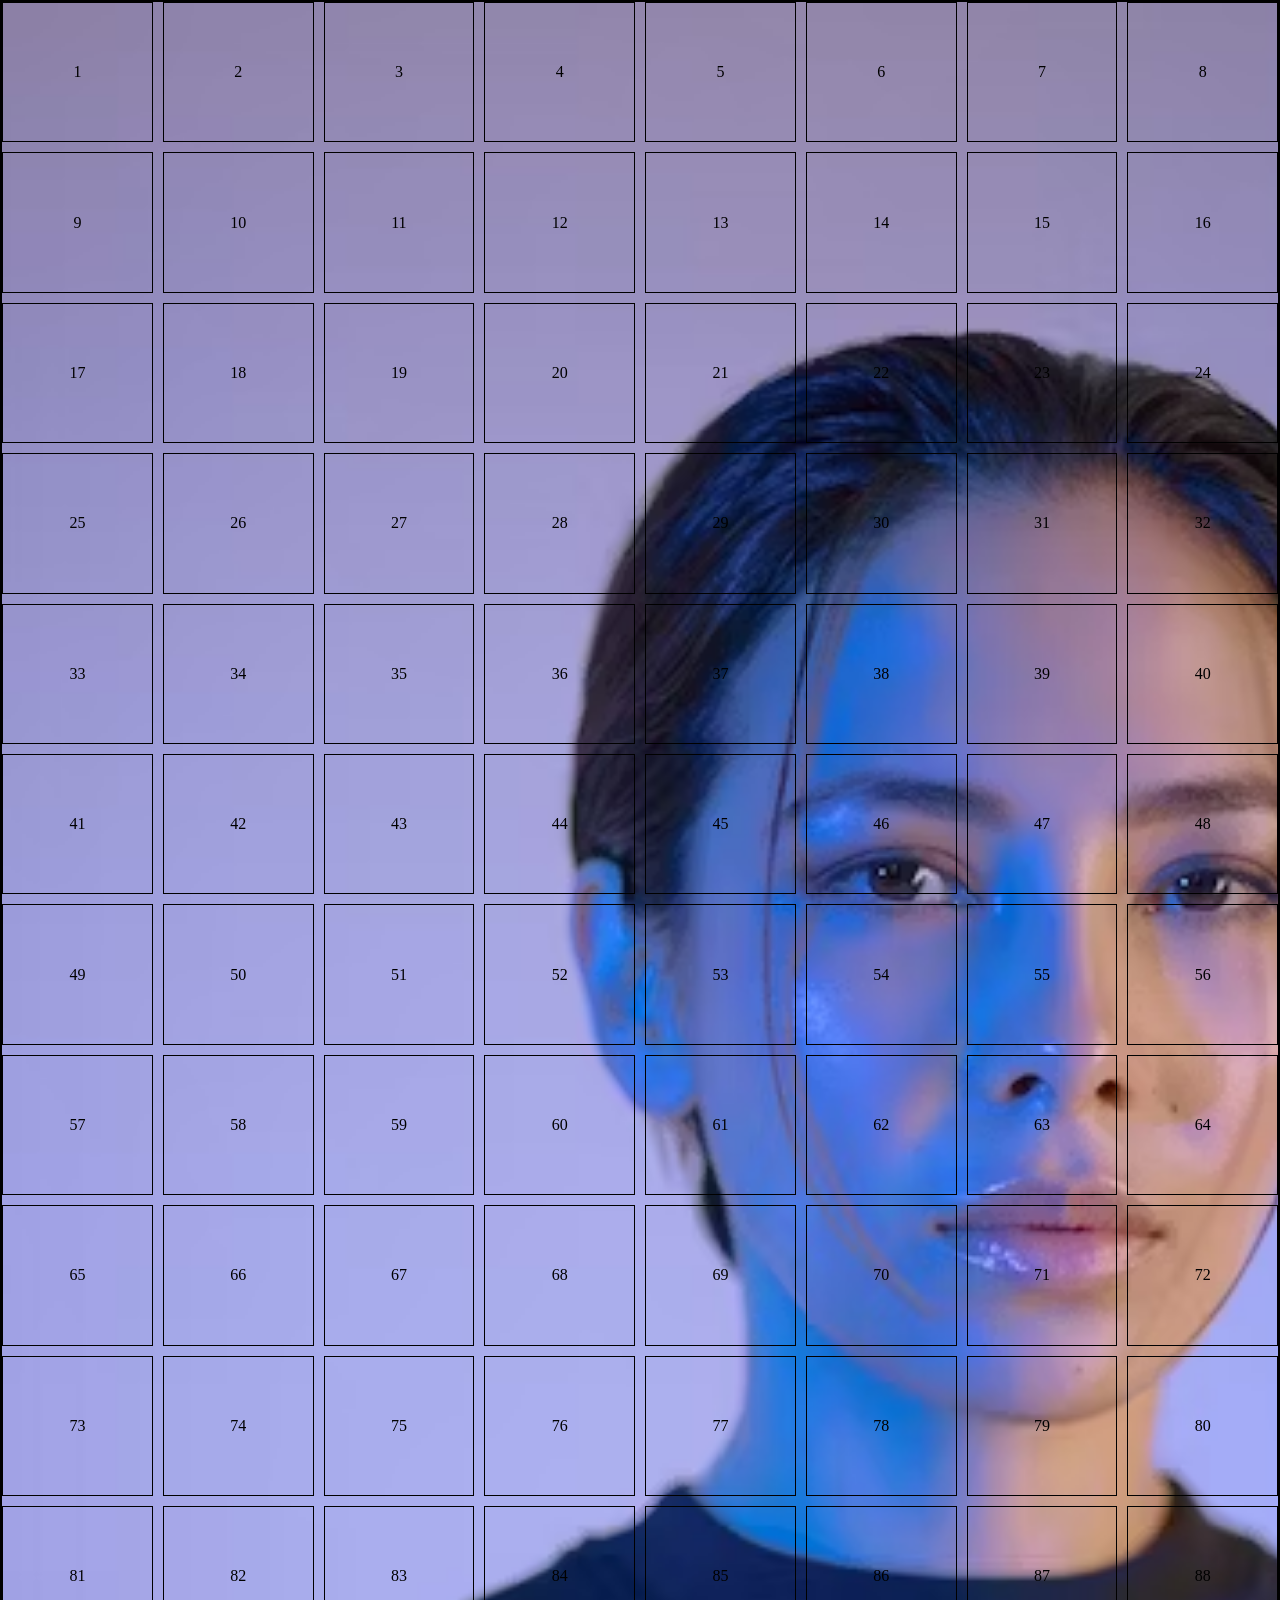
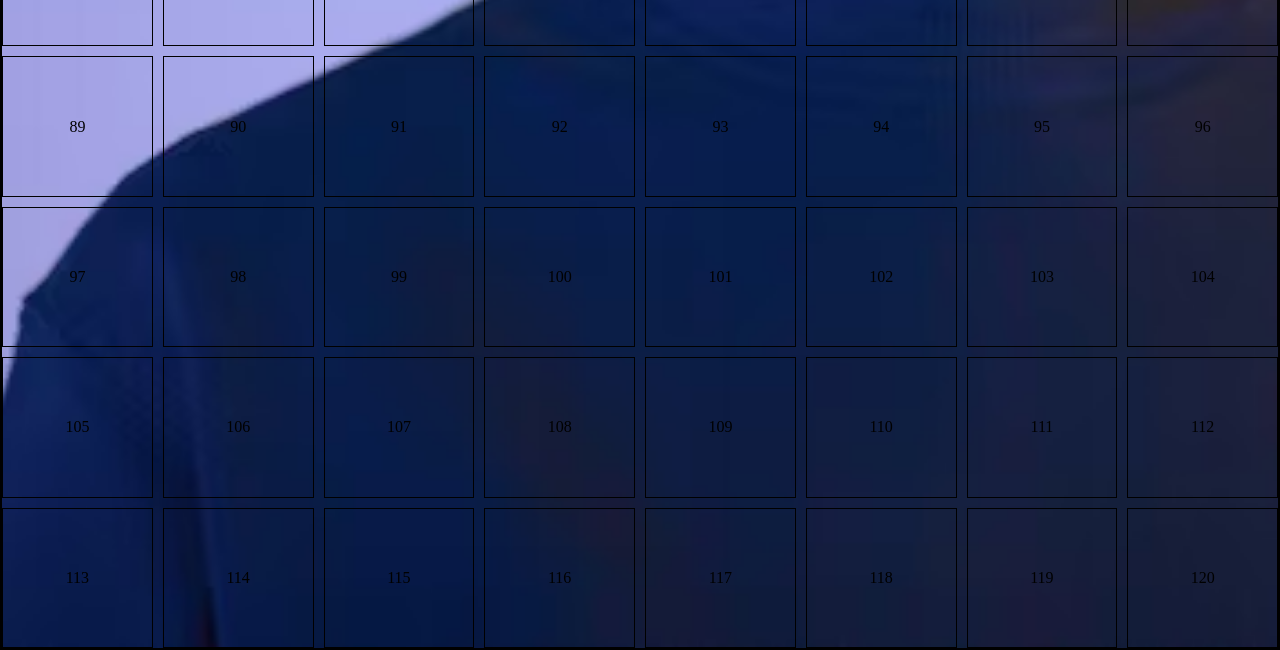
==== index.html @ 3f75f7f1 "Add files via upload" ====
<!DOCTYPE html>
<html lang="en">
<head>
    <meta charset="UTF-8">
    <meta name="viewport" content="width=device-width, initial-scale=1.0">
    <title>Document</title>
    <style>
        *{
            margin: 0;
            padding: 0;
            box-sizing: border-box;
        }
        .container{
            width: 100%;
            height: 250vh;
            /* background: linear-gradient(to bottom, rgba(144,133,174,255), rgba(147,158,240,255)); */
            background-image: url(img/photo-1534528741775-53994a69daeb.avif);
            background-size: cover;
            border: 2px solid black;
            display: grid;
            grid-template-columns: repeat(8, 1fr);
            grid-template-rows: repeat(15, auto);
            gap: 10px;
        }
        .container>div{
            border: 1px solid black;
            display: flex;
            justify-content: center;
            align-items: center;
        }
    </style>
</head>
<body>
    <div class="container">
        <div>1</div>
        <div>2</div>
        <div>3</div>
        <div>4</div>
        <div>5</div>
        <div>6</div>
        <div>7</div>
        <div>8</div>
        <div>9</div>
        <div>10</div>
        <div>11</div>
        <div>12</div>
        <div>13</div>
        <div>14</div>
        <div>15</div>
        <div>16</div>
        <div>17</div>
        <div>18</div>
        <div>19</div>
        <div>20</div>
        <div>21</div>
        <div>22</div>
        <div>23</div>
        <div>24</div>
        <div>25</div>
        <div>26</div>
        <div>27</div>
        <div>28</div>
        <div>29</div>
        <div>30</div>
        <div>31</div>
        <div>32</div>
        <div>33</div>
        <div>34</div>
        <div>35</div>
        <div>36</div>
        <div>37</div>
        <div>38</div>
        <div>39</div>
        <div>40</div>
        <div>41</div>
        <div>42</div>
        <div>43</div>
        <div>44</div>
        <div>45</div>
        <div>46</div>
        <div>47</div>
        <div>48</div>
        <div>49</div>
        <div>50</div>
        <div>51</div>
        <div>52</div>
        <div>53</div>
        <div>54</div>
        <div>55</div>
        <div>56</div>
        <div>57</div>
        <div>58</div>
        <div>59</div>
        <div>60</div>
        <div>61</div>
        <div>62</div>
        <div>63</div>
        <div>64</div>
        <div>65</div>
        <div>66</div>
        <div>67</div>
        <div>68</div>
        <div>69</div>
        <div>70</div>
        <div>71</div>
        <div>72</div>
        <div>73</div>
        <div>74</div>
        <div>75</div>
        <div>76</div>
        <div>77</div>
        <div>78</div>
        <div>79</div>
        <div>80</div>
        <div>81</div>
        <div>82</div>
        <div>83</div>
        <div>84</div>
        <div>85</div>
        <div>86</div>
        <div>87</div>
        <div>88</div>
        <div>89</div>
        <div>90</div>
        <div>91</div>
        <div>92</div>
        <div>93</div>
        <div>94</div>
        <div>95</div>
        <div>96</div>
        <div>97</div>
        <div>98</div>
        <div>99</div>
        <div>100</div>
        <div>101</div>
        <div>102</div>
        <div>103</div>
        <div>104</div>
        <div>105</div>
        <div>106</div>
        <div>107</div>
        <div>108</div>
        <div>109</div>
        <div>110</div>
        <div>111</div>
        <div>112</div>
        <div>113</div>
        <div>114</div>
        <div>115</div>
        <div>116</div>
        <div>117</div>
        <div>118</div>
        <div>119</div>
        <div>120</div>
    </div>
</body>
</html>
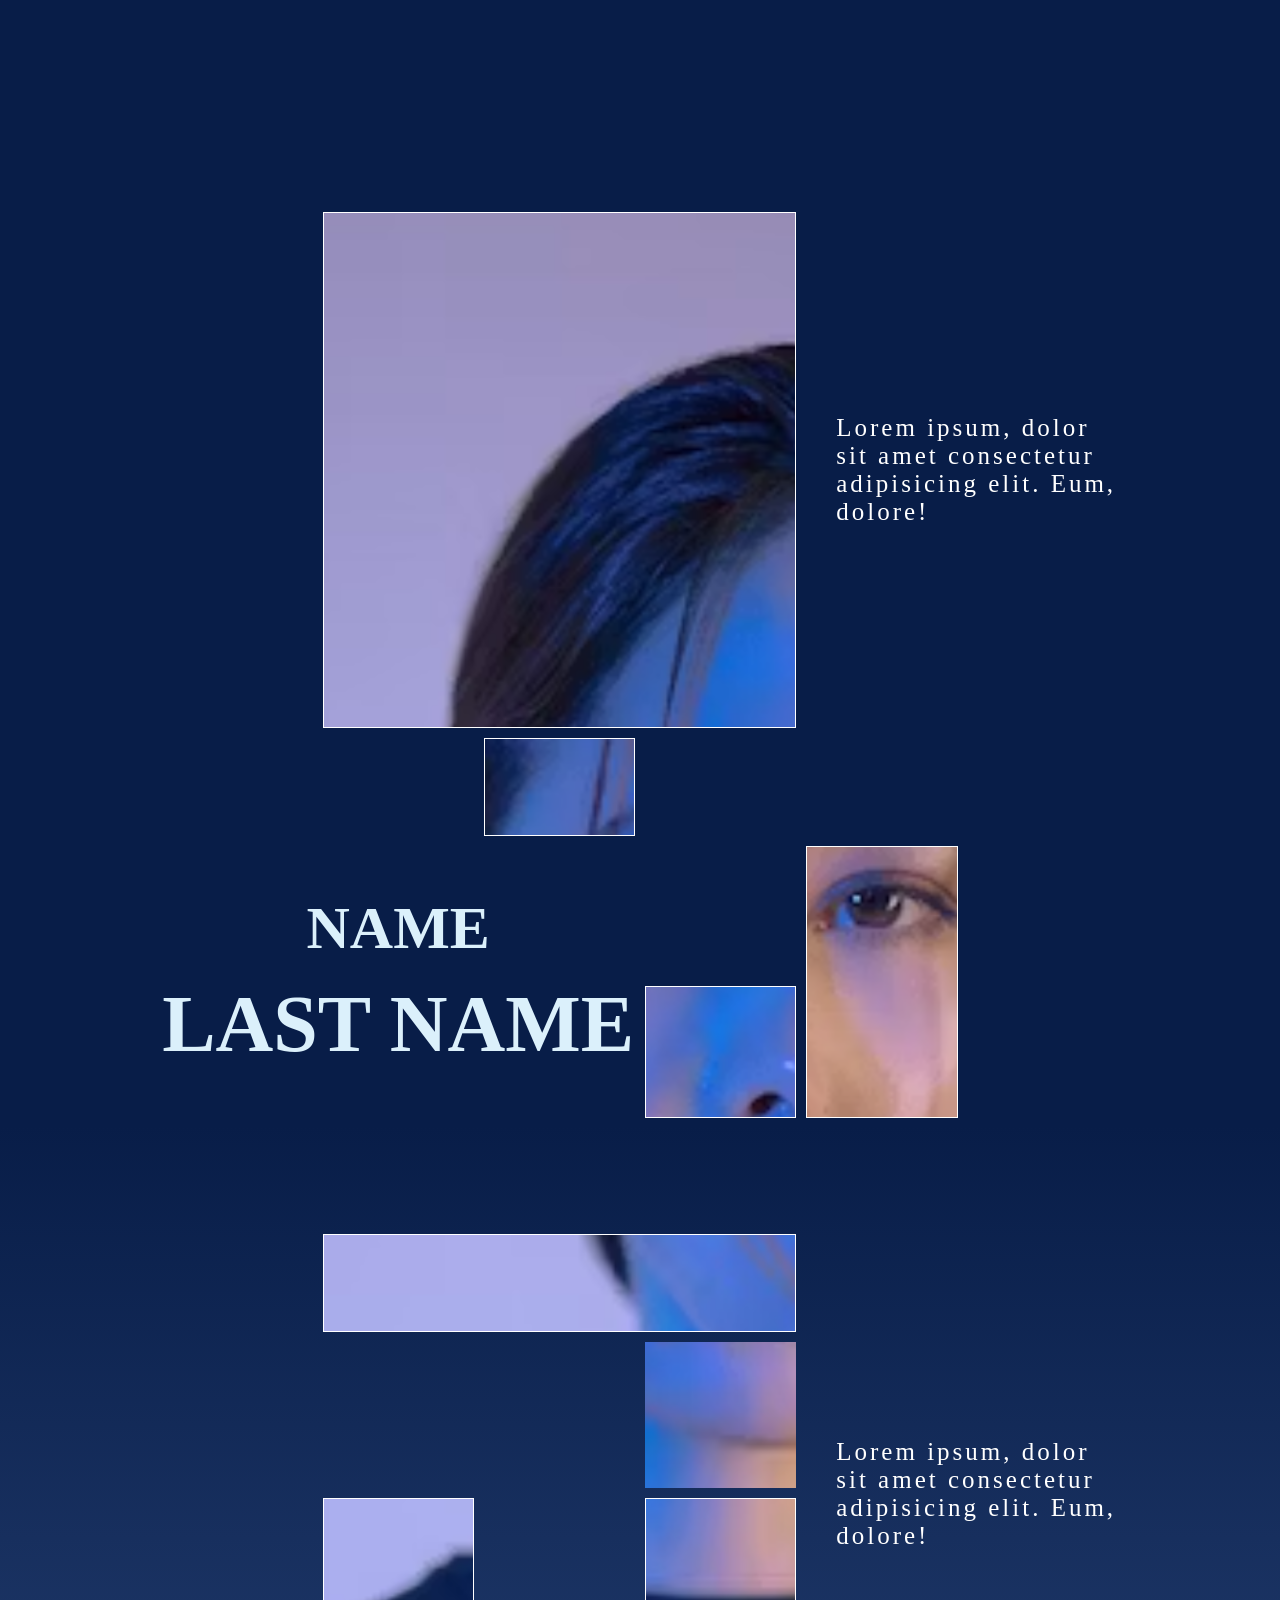
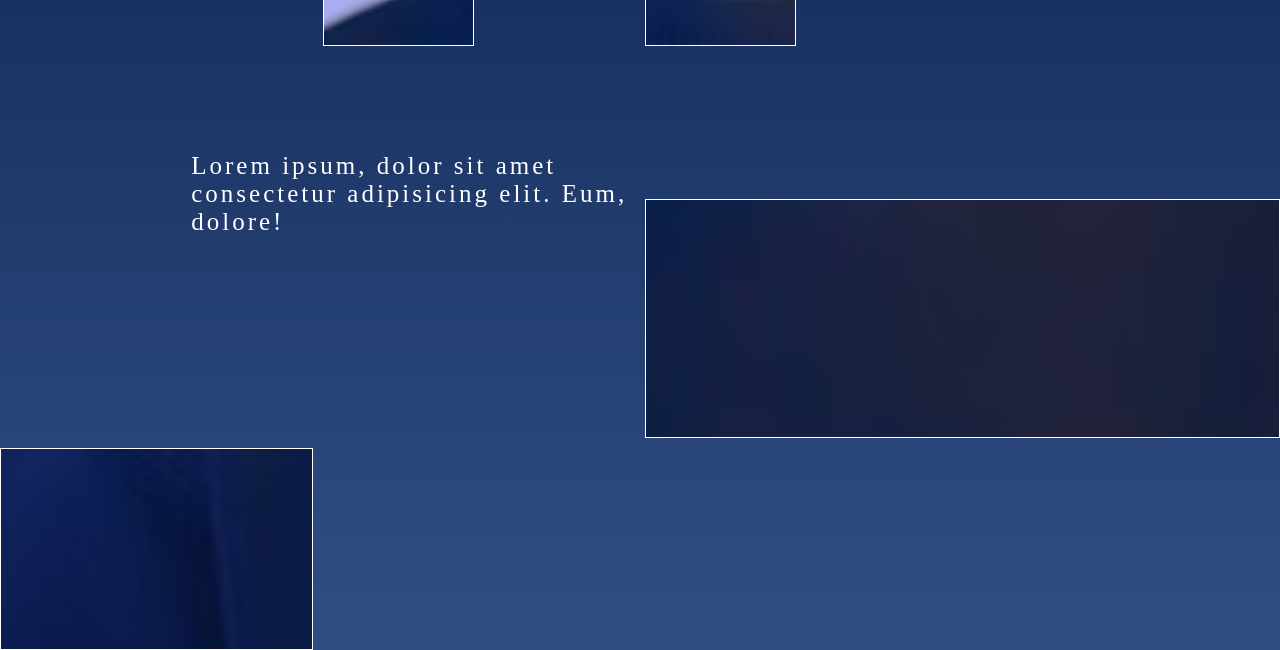
==== commit a76082e2: "complete the trick" ====
--- a/index.html
+++ b/index.html
@@ -4,6 +4,9 @@
     <meta charset="UTF-8">
     <meta name="viewport" content="width=device-width, initial-scale=1.0">
     <title>Document</title>
+    <link rel="preconnect" href="https://fonts.googleapis.com">
+    <link rel="preconnect" href="https://fonts.gstatic.com" crossorigin>
+    <link href="https://fonts.googleapis.com/css2?family=Abril+Fatface&family=Bai+Jamjuree:wght@200&family=Edu+SA+Beginner&family=Quicksand:wght@300&display=swap" rel="stylesheet">
     <style>
         *{
             margin: 0;
@@ -13,145 +16,241 @@
         .container{
             width: 100%;
             height: 250vh;
-            /* background: linear-gradient(to bottom, rgba(144,133,174,255), rgba(147,158,240,255)); */
-            background-image: url(img/photo-1534528741775-53994a69daeb.avif);
-            background-size: cover;
-            border: 2px solid black;
+            background: linear-gradient(to bottom, rgba(8,29,72,255) 50%, #314e84);
+            /* background-image: url(img/photo-1534528741775-53994a69daeb.avif); */
+            background-size: cover;
+            /* border: 2px solid black; */
             display: grid;
             grid-template-columns: repeat(8, 1fr);
             grid-template-rows: repeat(15, auto);
             gap: 10px;
         }
         .container>div{
-            border: 1px solid black;
+            /* border: 1px solid black; */
             display: flex;
             justify-content: center;
             align-items: center;
+        }
+        .rowname{
+            grid-row-end: span 2;
+            grid-column-end: span 3;
+            display: flex;
+            flex-wrap: wrap;
+            >*{
+                /* border: 2px solid red; */
+                width: 100%;
+            }
+            >h2{
+                font-size: 60px;
+                text-transform: uppercase;
+                color: rgb(219, 240, 251);
+                text-align: center;
+            }
+            >h1{
+                text-align: center;
+                font-size: 80px;
+                text-transform: uppercase;
+                color: rgb(219, 240, 251);
+                margin-top: -80px;
+            }
+        }
+        .rowchin{
+            grid-column-end: span 3;
+            background-image: url(img/Screenshot\ 2023-08-09\ 184742.png);
+            background-size: cover;
+            border: 1px solid white;
+            background-position: -20px 0;
+        }
+        .roweye{
+            grid-row-end: span 2;
+            background-image: url(img/Screenshot\ 2023-08-09\ 184627.png);
+            background-size: cover;
+            border: 1px solid white;
+        }
+        .rowbrow{
+            background-image: url(img/Screenshot\ 2023-08-09\ 185701.png);
+            background-size: cover;
+            border: 1px solid white;
+            background-position: -5px 0;
+        }
+        .rowlip{
+            background-image: url(img/Screenshot\ 2023-08-09\ 184801.png);
+            background-size: cover;
+        }
+        .rowhead{
+            grid-row: span 4;
+            grid-column-end: span 3;
+            background-image: url(img/Screenshot\ 2023-08-09\ 184651.png);
+            background-size: cover;
+            border: 1px solid white;
+        }
+        .rownose{
+            background-image: url(img/Screenshot\ 2023-08-09\ 184721.png);
+            background-size: cover;
+            border: 1px solid white;
+        }
+        .prg1{
+            grid-row-end: span 2;
+            grid-column-end: span 2;
+        }
+        .prg2{
+            grid-row-end: span 2;
+            grid-column-end: span 2;
+        }
+        .prg3{
+            grid-row-end: span 2;
+            grid-column-end: span 3;
+        }
+        .rowshirt{
+            grid-row-end: span 2;
+            grid-column-end: span 4;
+            background-image: url(img/Screenshot\ 2023-08-09\ 184856.png);
+            background-size: cover;
+            border: 1px solid white;
+            background-position: -15px 0;
+        }
+        .rowend{
+            grid-row-end: span 2;
+            grid-column-end: span 2;
+            background-image: url(img/Screenshot\ 2023-08-09\ 184921.png);
+            background-size: cover;
+            border: 1px solid white;
+        }
+        .rowtop{
+            background-image: url(img/Screenshot\ 2023-08-09\ 184834.png);
+            background-size: cover;
+            border: 1px solid white;
+        }
+        .rowneck{
+            background-image: url(img/Screenshot\ 2023-08-09\ 184820.png);
+            background-size: cover;
+            border: 1px solid white;
+        }
+        .prg1, .prg2, .prg3{
+            font-size: 25px;
+            color: white;
+            padding-left: 30px;
+            letter-spacing: 3px;
         }
     </style>
 </head>
 <body>
     <div class="container">
-        <div>1</div>
-        <div>2</div>
-        <div>3</div>
-        <div>4</div>
-        <div>5</div>
-        <div>6</div>
-        <div>7</div>
-        <div>8</div>
-        <div>9</div>
-        <div>10</div>
-        <div>11</div>
-        <div>12</div>
-        <div>13</div>
-        <div>14</div>
-        <div>15</div>
-        <div>16</div>
-        <div>17</div>
-        <div>18</div>
-        <div>19</div>
-        <div>20</div>
-        <div>21</div>
-        <div>22</div>
-        <div>23</div>
-        <div>24</div>
-        <div>25</div>
-        <div>26</div>
-        <div>27</div>
-        <div>28</div>
-        <div>29</div>
-        <div>30</div>
-        <div>31</div>
-        <div>32</div>
-        <div>33</div>
-        <div>34</div>
-        <div>35</div>
-        <div>36</div>
-        <div>37</div>
-        <div>38</div>
-        <div>39</div>
-        <div>40</div>
-        <div>41</div>
-        <div>42</div>
-        <div>43</div>
-        <div>44</div>
-        <div>45</div>
-        <div>46</div>
-        <div>47</div>
-        <div>48</div>
-        <div>49</div>
-        <div>50</div>
-        <div>51</div>
-        <div>52</div>
-        <div>53</div>
-        <div>54</div>
-        <div>55</div>
-        <div>56</div>
-        <div>57</div>
-        <div>58</div>
-        <div>59</div>
-        <div>60</div>
-        <div>61</div>
-        <div>62</div>
-        <div>63</div>
-        <div>64</div>
-        <div>65</div>
-        <div>66</div>
-        <div>67</div>
-        <div>68</div>
-        <div>69</div>
-        <div>70</div>
-        <div>71</div>
-        <div>72</div>
-        <div>73</div>
-        <div>74</div>
-        <div>75</div>
-        <div>76</div>
-        <div>77</div>
-        <div>78</div>
-        <div>79</div>
-        <div>80</div>
-        <div>81</div>
-        <div>82</div>
-        <div>83</div>
-        <div>84</div>
-        <div>85</div>
-        <div>86</div>
-        <div>87</div>
-        <div>88</div>
-        <div>89</div>
-        <div>90</div>
-        <div>91</div>
-        <div>92</div>
-        <div>93</div>
-        <div>94</div>
-        <div>95</div>
-        <div>96</div>
-        <div>97</div>
-        <div>98</div>
-        <div>99</div>
-        <div>100</div>
-        <div>101</div>
-        <div>102</div>
-        <div>103</div>
-        <div>104</div>
-        <div>105</div>
-        <div>106</div>
-        <div>107</div>
-        <div>108</div>
-        <div>109</div>
-        <div>110</div>
-        <div>111</div>
-        <div>112</div>
-        <div>113</div>
-        <div>114</div>
-        <div>115</div>
-        <div>116</div>
-        <div>117</div>
-        <div>118</div>
-        <div>119</div>
-        <div>120</div>
+        <div></div>
+        <div></div>
+        <div></div>
+        <div></div>
+        <div></div>
+        <div></div>
+        <div></div>
+        <div></div>
+        <div></div>
+        <div></div>
+        <div></div>
+        <div></div>
+        <div></div>
+        <div></div>
+        <div></div>
+        <div></div>
+        <div></div>
+        <div></div>
+        <div class="rowhead"></div>
+        <div></div>
+        <div></div>
+        <div></div>
+        <div></div>
+        <div></div>
+        <div class="prg1">
+            <p>Lorem ipsum, dolor sit amet consectetur adipisicing elit. Eum, dolore!</p>
+        </div>
+        <div></div>
+        <div></div>
+        <div></div>
+        <div></div>
+        <div></div>
+        <div></div>
+        <div></div>
+        <div></div>
+        <div></div>
+        <div></div>
+        <div></div>
+        <div></div>
+        <div class="rowbrow"></div>
+        <div></div>
+        <div></div>
+        <div></div>
+        <div></div>
+        <div></div>
+        <div class="rowname">
+            <h2>name</h2>
+            <h1>last name</h1>
+        </div>       
+        <div></div>
+        <div class="roweye"></div> 
+        <div></div>
+        <div></div>
+        <div></div>
+        <div class="rownose"></div>
+        <div></div>
+        <div></div>
+        <div></div>
+        <div></div>
+        <div></div>
+        <div></div>
+        <div></div>
+        <div></div>
+        <div></div>
+        <div></div>
+        <div></div>
+        <div></div>
+        <div class="rowchin"></div>
+        <div></div>
+        <div></div>
+        <div></div>
+        <div></div>
+        <div></div>
+        <div></div>
+        <div></div>
+        <div class="rowlip"></div>
+        <div class="prg2">
+            <p>Lorem ipsum, dolor sit amet consectetur adipisicing elit. Eum, dolore!</p>
+        </div>
+        <div></div>
+        <div></div>
+        <div></div>
+        <div class="rowtop"></div>
+        <div></div>
+        <div class="rowneck"></div>
+        <div></div>
+        <div></div>
+        <div class="prg3">
+            <p>Lorem ipsum, dolor sit amet consectetur adipisicing elit. Eum, dolore!</p>
+        </div>
+        <div></div>
+        <div></div>
+        <div></div>
+        <div></div>
+        <div></div>
+        <div class="rowshirt"></div>
+        <div></div>
+        <div></div>
+        <div></div>
+        <div></div>
+        <div class="rowend"></div>
+        <div></div>
+        <div></div>
+        <div></div>
+        <div></div>
+        <div></div>
+        <div></div>
+        <div></div>
+        <div></div>
+        <div></div>
+        <div></div>
     </div>
 </body>
-</html>+</html>
+
+
+
+<!-- https://codepen.io/andybarefoot/full/wrXvLj -->
